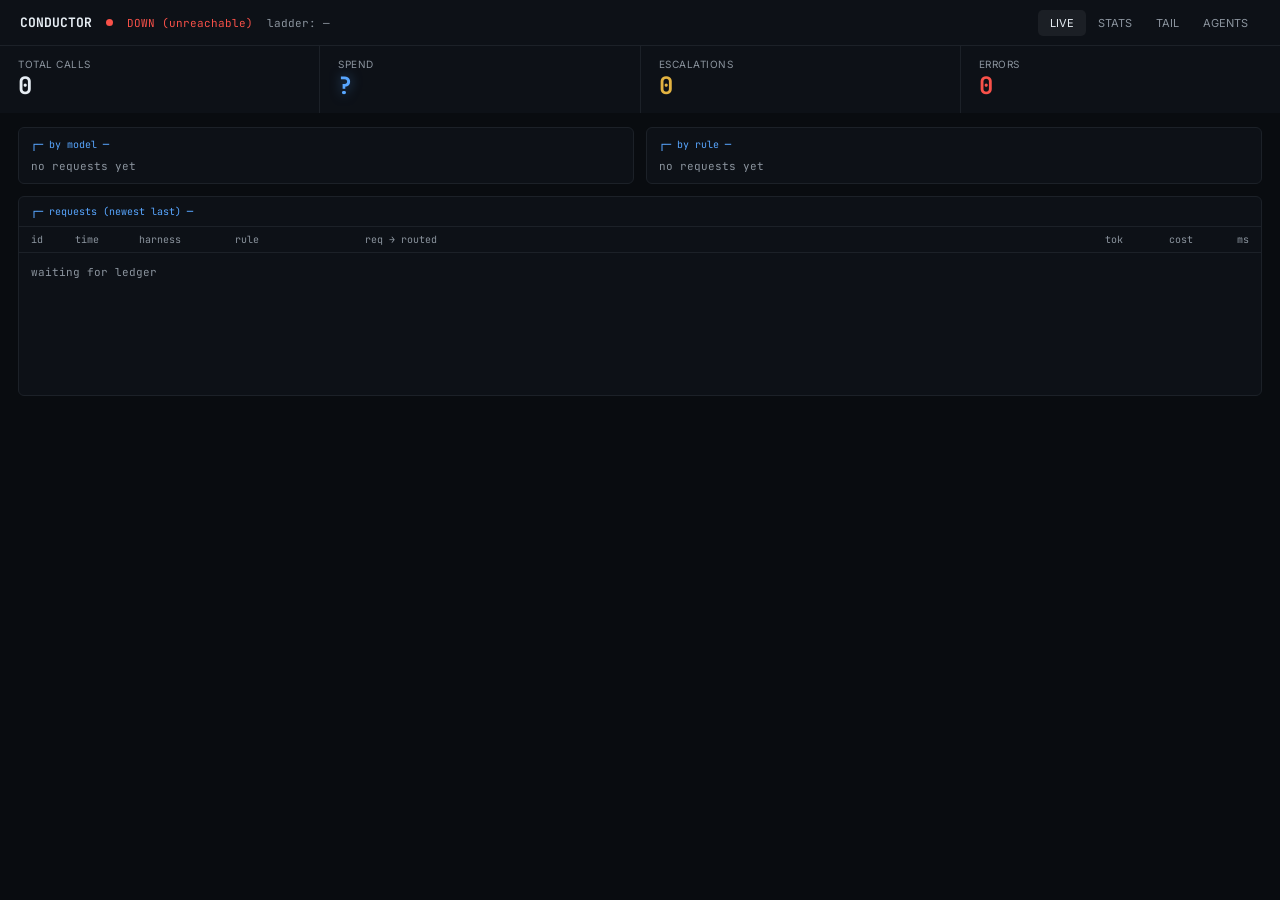
==== conductor/webui/static/index.html @ 9d4b1638 "Add webui frontend shell: Live/Stats/Tail tabs and row-detail modal" ====
<!DOCTYPE html>
<html lang="en">
<head>
  <meta charset="UTF-8">
  <meta name="viewport" content="width=device-width, initial-scale=1.0">
  <title>Conductor</title>
  <link rel="preconnect" href="https://fonts.googleapis.com">
  <link rel="preconnect" href="https://fonts.gstatic.com" crossorigin>
  <link href="https://fonts.googleapis.com/css2?family=Inter:wght@400;500;600;700&family=JetBrains+Mono:wght@400;500;600;700&display=swap" rel="stylesheet">
  <link rel="stylesheet" href="style.css">
  <link rel="stylesheet" href="agents.css">
</head>
<body>
  <div id="app" class="app">
    <!-- Top nav -->
    <header class="nav-bar">
      <span class="wordmark">CONDUCTOR</span>
      <span id="status-dot" class="status-dot status-dot--up"></span>
      <span id="status-label" class="status-label status-label--up">UP</span>
      <span id="ladder-text" class="ladder-text">ladder: —</span>
      <div class="nav-spacer"></div>
      <nav class="nav-tabs">
        <button type="button" id="nav-live" class="nav-tab active" data-tab="live">LIVE</button>
        <button type="button" id="nav-stats" class="nav-tab" data-tab="stats">STATS</button>
        <button type="button" id="nav-tail" class="nav-tab" data-tab="tail">TAIL</button>
        <button type="button" id="nav-agents" class="nav-tab" data-tab="agents">AGENTS</button>
      </nav>
    </header>

    <!-- KPI strip -->
    <div class="kpi-strip">
      <div class="kpi-tile">
        <div class="kpi-label">TOTAL CALLS</div>
        <div id="kpi-calls" class="kpi-value">0</div>
      </div>
      <div class="kpi-tile">
        <div class="kpi-label">SPEND</div>
        <div id="kpi-spend" class="kpi-value kpi-value--spend">$0.0000</div>
      </div>
      <div class="kpi-tile">
        <div class="kpi-label">ESCALATIONS</div>
        <div id="kpi-escalations" class="kpi-value kpi-value--escalations">0</div>
      </div>
      <div class="kpi-tile">
        <div class="kpi-label">ERRORS</div>
        <div id="kpi-errors" class="kpi-value kpi-value--errors">0</div>
      </div>
    </div>

    <!-- Live tab -->
    <section id="tab-live" class="tab-panel">
      <div class="live-content">
        <div class="live-panels">
          <div class="panel">
            <div class="panel-title">┌─ by model ─</div>
            <div id="live-by-model" class="panel-body"></div>
          </div>
          <div class="panel">
            <div class="panel-title">┌─ by rule ─</div>
            <div id="live-by-rule" class="panel-body"></div>
          </div>
        </div>
        <div class="requests-panel">
          <div class="panel-title panel-title--bordered">┌─ requests (newest last) ─</div>
          <div class="requests-scroll">
            <div class="requests-header">
              <span>id</span>
              <span>time</span>
              <span>harness</span>
              <span>rule</span>
              <span>req → routed</span>
              <span class="col-right">tok</span>
              <span class="col-right">cost</span>
              <span class="col-right">ms</span>
            </div>
            <div id="live-rows" class="requests-body"></div>
          </div>
        </div>
      </div>
    </section>

    <!-- Stats tab -->
    <section id="tab-stats" class="tab-panel" hidden>
      <div class="stats-content">
        <div class="range-pills">
          <button type="button" class="range-pill active" data-range="24h">24H</button>
          <button type="button" class="range-pill" data-range="7d">7D</button>
          <button type="button" class="range-pill" data-range="30d">30D</button>
        </div>
        <div class="sparkline-panel">
          <div id="sparkline-label" class="sparkline-label">SPEND TREND — 24H</div>
          <svg id="sparkline-svg" class="sparkline-svg" viewBox="0 0 700 100" preserveAspectRatio="none"></svg>
        </div>
        <div class="stats-panels">
          <div class="stats-panel">
            <div class="stats-panel-title">BY MODEL</div>
            <div id="stats-by-model" class="stats-panel-body"></div>
          </div>
          <div class="stats-panel">
            <div class="stats-panel-title">BY RULE</div>
            <div id="stats-by-rule" class="stats-panel-body"></div>
          </div>
        </div>
      </div>
    </section>

    <!-- Tail tab -->
    <section id="tab-tail" class="tab-panel" hidden>
      <div class="tail-content">
        <div class="tail-filters">
          <select id="tail-model-filter" class="tail-select" aria-label="Filter by model">
            <option value="all">all models</option>
          </select>
          <select id="tail-rule-filter" class="tail-select" aria-label="Filter by rule">
            <option value="all">all rules</option>
          </select>
        </div>
        <div id="tail-rows" class="tail-rows"></div>
      </div>
    </section>

    <!-- Agents tab (empty container for agents-ui worker) -->
    <section id="tab-agents" class="tab-panel" hidden></section>
  </div>

  <!-- Row detail modal -->
  <div id="detail-modal" class="modal-overlay" hidden>
    <div class="modal-card" role="dialog" aria-labelledby="detail-title">
      <div class="modal-header">
        <span id="detail-title" class="modal-title">REQUEST #—</span>
        <button type="button" id="detail-close" class="modal-close" aria-label="Close">✕</button>
      </div>
      <div id="detail-body" class="modal-body"></div>
    </div>
  </div>

  <script src="app.js" defer></script>
  <script src="agents.js" defer></script>
</body>
</html>
---- conductor/webui/static/style.css ----
/* Conductor web dashboard — shell + Live/Stats/Tail + row-detail modal */

*, *::before, *::after {
  box-sizing: border-box;
  margin: 0;
  padding: 0;
}

html, body {
  height: 100%;
}

body {
  font-family: 'Inter', system-ui, sans-serif;
  background: #090c10;
  color: #e6edf3;
  min-width: 1240px;
}

.mono {
  font-family: 'JetBrains Mono', ui-monospace, Menlo, monospace;
}

/* App shell */
.app {
  display: flex;
  flex-direction: column;
  min-height: 100vh;
  background: #090c10;
}

/* Nav bar */
.nav-bar {
  height: 46px;
  flex: none;
  display: flex;
  align-items: center;
  gap: 14px;
  padding: 0 20px;
  background: #0d1117;
  border-bottom: 1px solid #1c2128;
}

.wordmark {
  color: #e6edf3;
  font-size: 13px;
  font-weight: 700;
  font-family: 'JetBrains Mono', ui-monospace, Menlo, monospace;
}

.status-dot {
  width: 7px;
  height: 7px;
  border-radius: 50%;
  flex: none;
}

.status-dot--up {
  background: #3fb950;
  box-shadow: 0 0 8px #3fb950;
}

.status-dot--down {
  background: #f85149;
}

.status-label {
  font-size: 11px;
  font-family: 'JetBrains Mono', ui-monospace, Menlo, monospace;
}

.status-label--up {
  color: #3fb950;
}

.status-label--down {
  color: #f85149;
}

.ladder-text {
  color: #8b949e;
  font-size: 11px;
  font-family: 'JetBrains Mono', ui-monospace, Menlo, monospace;
}

.nav-spacer {
  flex: 1;
}

.nav-tabs {
  display: flex;
  gap: 0;
}

.nav-tab {
  font-size: 11px;
  padding: 6px 12px;
  border-radius: 5px;
  cursor: pointer;
  color: #8b949e;
  background: transparent;
  border: none;
  font-family: 'Inter', system-ui, sans-serif;
}

.nav-tab:hover {
  color: #c9d1d9;
}

.nav-tab.active {
  color: #e6edf3;
  background: rgba(255, 255, 255, 0.06);
}

/* KPI strip */
.kpi-strip {
  display: grid;
  grid-template-columns: repeat(4, 1fr);
  gap: 1px;
  background: #1c2128;
  flex: none;
}

.kpi-tile {
  background: #0d1117;
  padding: 12px 18px;
}

.kpi-label {
  color: #8b949e;
  font-size: 10px;
  letter-spacing: 0.05em;
}

.kpi-value {
  color: #e6edf3;
  font-size: 24px;
  font-weight: 700;
  font-family: 'JetBrains Mono', ui-monospace, Menlo, monospace;
}

.kpi-value--spend {
  color: #58a6ff;
  text-shadow: 0 0 12px rgba(88, 166, 255, 0.5);
}

.kpi-value--escalations {
  color: #e3b341;
}

.kpi-value--errors {
  color: #f85149;
}

/* Tab panels */
.tab-panel {
  flex: 1;
  overflow: auto;
  min-height: 0;
  display: flex;
  flex-direction: column;
}

.tab-panel[hidden] {
  display: none;
}

/* Live tab */
.live-content {
  padding: 14px 18px;
  display: flex;
  flex-direction: column;
  gap: 12px;
  min-height: 0;
  height: 100%;
}

.live-panels {
  display: flex;
  gap: 12px;
  flex: none;
}

.panel {
  flex: 1;
  border: 1px solid #1c2128;
  border-radius: 6px;
  padding: 10px 12px;
  background: #0d1117;
}

.panel-title {
  color: #58a6ff;
  font-size: 10px;
  margin-bottom: 8px;
  font-family: 'JetBrains Mono', ui-monospace, Menlo, monospace;
}

.panel-title--bordered {
  padding: 8px 12px;
  margin-bottom: 0;
  border-bottom: 1px solid #1c2128;
}

.panel-row {
  display: flex;
  justify-content: space-between;
  color: #c9d1d9;
  font-size: 11px;
  padding: 3px 0;
  font-family: 'JetBrains Mono', ui-monospace, Menlo, monospace;
}

.panel-row-meta {
  color: #8b949e;
}

.panel-empty {
  color: #8b949e;
  font-size: 11px;
  font-family: 'JetBrains Mono', ui-monospace, Menlo, monospace;
}

.requests-panel {
  border: 1px solid #1c2128;
  border-radius: 6px;
  flex: 1;
  display: flex;
  flex-direction: column;
  overflow: hidden;
  background: #0d1117;
  min-height: 200px;
}

.requests-scroll {
  overflow: auto;
  flex: 1;
}

.requests-header {
  display: grid;
  grid-template-columns: 44px 64px 96px 130px 1fr 90px 70px 56px;
  gap: 0;
  color: #8b949e;
  font-size: 10px;
  padding: 6px 12px;
  border-bottom: 1px solid #1c2128;
  position: sticky;
  top: 0;
  background: #0d1117;
  font-family: 'JetBrains Mono', ui-monospace, Menlo, monospace;
  z-index: 1;
}

.col-right {
  text-align: right;
}

.request-row {
  display: grid;
  grid-template-columns: 44px 64px 96px 130px 1fr 90px 70px 56px;
  gap: 0;
  font-size: 11px;
  padding: 6px 12px;
  cursor: pointer;
  border-bottom: 1px solid #12161c;
  font-family: 'JetBrains Mono', ui-monospace, Menlo, monospace;
}

.request-row:hover {
  background: rgba(255, 255, 255, 0.03);
}

.request-row--normal {
  color: #c9d1d9;
}

.request-row--escalated {
  color: #e3b341;
}

.request-row--error {
  color: #f85149;
}

.model-chips {
  display: flex;
  align-items: center;
  gap: 5px;
  min-width: 0;
}

.chip {
  border-radius: 4px;
  padding: 1px 6px;
  font-size: 10px;
  white-space: nowrap;
}

.chip--req {
  color: #8b949e;
  background: #161b22;
  border: 1px solid #21262d;
}

.chip--routed {
  color: #c9e8ff;
  background: rgba(88, 166, 255, 0.1);
  border: 1px solid rgba(88, 166, 255, 0.35);
}

.chip-arrow {
  color: #484f58;
}

/* Stats tab */
.stats-content {
  padding: 14px 18px;
  display: flex;
  flex-direction: column;
  gap: 14px;
}

.range-pills {
  display: flex;
  gap: 8px;
}

.range-pill {
  padding: 5px 14px;
  border-radius: 5px;
  font-size: 11px;
  cursor: pointer;
  color: #8b949e;
  background: transparent;
  border: none;
  font-family: 'Inter', system-ui, sans-serif;
}

.range-pill:hover {
  color: #c9d1d9;
}

.range-pill.active {
  color: #e6edf3;
  background: rgba(255, 255, 255, 0.08);
}

.sparkline-panel {
  background: #0d1117;
  border: 1px solid #1c2128;
  border-radius: 8px;
  padding: 16px;
}

.sparkline-label {
  color: #8b949e;
  font-size: 10px;
  letter-spacing: 0.05em;
  margin-bottom: 10px;
  font-family: 'JetBrains Mono', ui-monospace, Menlo, monospace;
}

.sparkline-svg {
  width: 100%;
  height: 100px;
  display: block;
}

.stats-panels {
  display: flex;
  gap: 14px;
}

.stats-panel {
  flex: 1;
  background: #0d1117;
  border: 1px solid #1c2128;
  border-radius: 8px;
  padding: 14px;
}

.stats-panel-title {
  color: #8b949e;
  font-size: 10px;
  letter-spacing: 0.05em;
  margin-bottom: 10px;
  font-family: 'JetBrains Mono', ui-monospace, Menlo, monospace;
}

.stats-model-row {
  display: grid;
  grid-template-columns: 1fr 50px 90px 80px;
  color: #c9d1d9;
  font-size: 11px;
  font-family: 'JetBrains Mono', ui-monospace, Menlo, monospace;
  padding: 4px 0;
  align-items: center;
}

.stats-model-row .col-calls {
  text-align: right;
}

.stats-model-row .col-cost {
  text-align: right;
}

.spend-bar-track {
  justify-self: end;
  width: 80px;
  height: 6px;
  background: #1c2128;
  border-radius: 3px;
  overflow: hidden;
}

.spend-bar-fill {
  display: block;
  height: 100%;
  background: #58a6ff;
  box-shadow: 0 0 6px rgba(88, 166, 255, 0.6);
}

.stats-rule-row {
  display: flex;
  justify-content: space-between;
  color: #c9d1d9;
  font-size: 11px;
  font-family: 'JetBrains Mono', ui-monospace, Menlo, monospace;
  padding: 4px 0;
}

/* Tail tab */
.tail-content {
  padding: 14px 18px;
  display: flex;
  flex-direction: column;
  gap: 10px;
}

.tail-filters {
  display: flex;
  gap: 8px;
}

.tail-select {
  background: #0d1117;
  color: #c9d1d9;
  border: 1px solid #1c2128;
  border-radius: 6px;
  font-size: 11px;
  padding: 6px 10px;
  font-family: 'JetBrains Mono', ui-monospace, Menlo, monospace;
}

.tail-select:focus {
  outline: 1px solid #58a6ff;
}

.tail-row {
  display: flex;
  align-items: center;
  gap: 16px;
  font-size: 11px;
  cursor: pointer;
  padding: 6px 4px;
  border-bottom: 1px solid #171b22;
  font-family: 'JetBrains Mono', ui-monospace, Menlo, monospace;
}

.tail-row:hover {
  background: rgba(255, 255, 255, 0.03);
}

.tail-row--normal {
  color: #c9d1d9;
}

.tail-row--escalated {
  color: #e3b341;
}

.tail-row--error {
  color: #f85149;
}

.tail-empty {
  color: #8b949e;
  font-size: 11px;
  font-family: 'JetBrains Mono', ui-monospace, Menlo, monospace;
  padding: 12px 4px;
}

/* Row detail modal */
.modal-overlay {
  position: fixed;
  inset: 0;
  background: rgba(0, 0, 0, 0.55);
  display: flex;
  align-items: center;
  justify-content: center;
  z-index: 100;
}

.modal-overlay[hidden] {
  display: none;
}

.modal-card {
  width: 400px;
  background: #0d1117;
  border: 1px solid #2a323c;
  border-radius: 10px;
  padding: 20px;
  color: #c9d1d9;
  font-size: 11.5px;
  line-height: 2;
  font-family: 'JetBrains Mono', ui-monospace, Menlo, monospace;
  box-shadow: 0 0 40px rgba(88, 166, 255, 0.15);
}

.modal-header {
  display: flex;
  justify-content: space-between;
  margin-bottom: 10px;
}

.modal-title {
  color: #e6edf3;
  font-weight: 700;
  font-size: 13px;
}

.modal-close {
  cursor: pointer;
  color: #8b949e;
  background: none;
  border: none;
  font-size: 13px;
  padding: 0;
  line-height: 1;
}

.modal-close:hover {
  color: #e6edf3;
}

.modal-body .detail-line {
  white-space: pre;
}
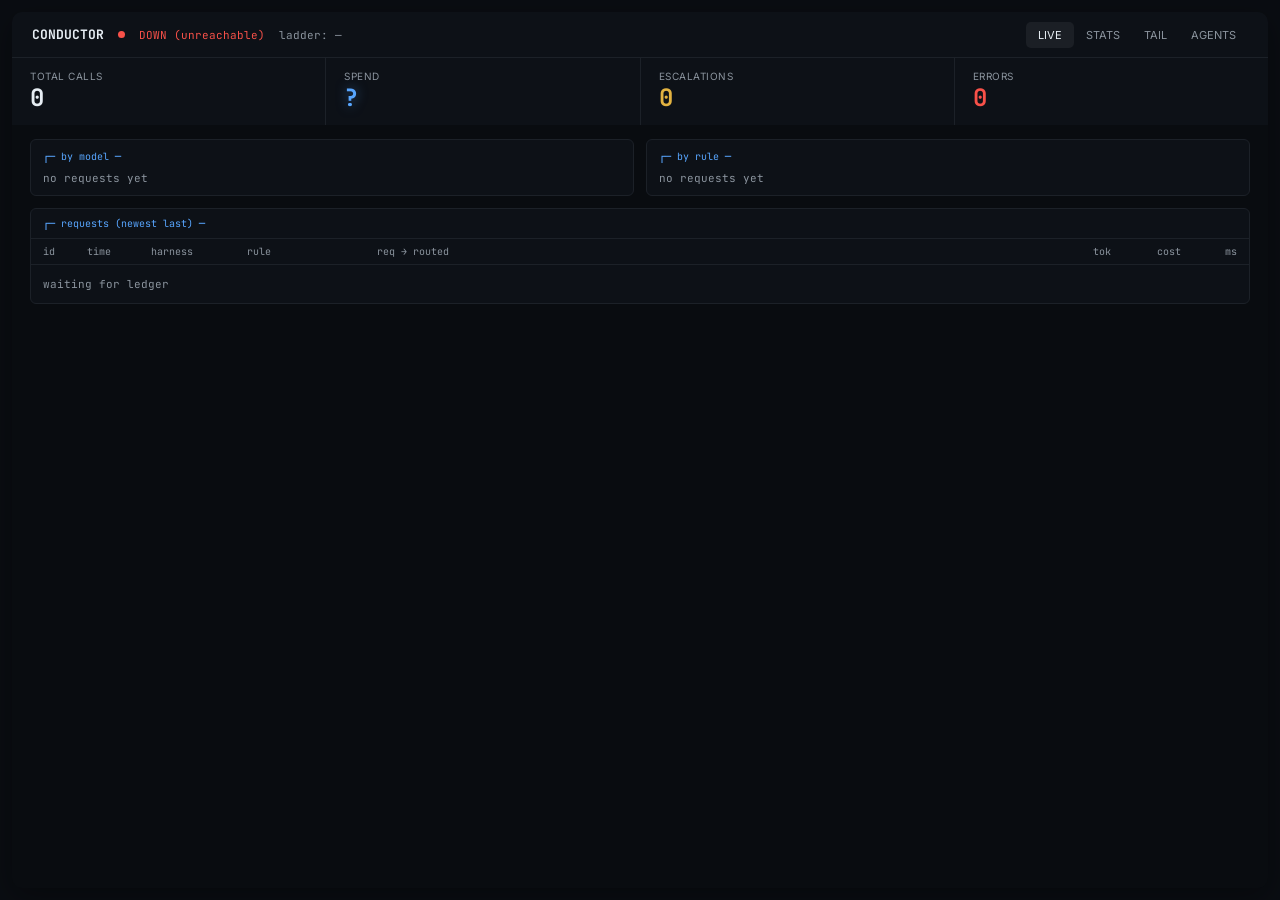
==== commit 248f5319: "Polish web GUI shell chrome to match design handoff" ====
--- a/conductor/webui/static/index.html
+++ b/conductor/webui/static/index.html
@@ -11,6 +11,7 @@
   <link rel="stylesheet" href="agents.css">
 </head>
 <body>
+  <div class="app-frame">
   <div id="app" class="app">
     <!-- Top nav -->
     <header class="nav-bar">
@@ -122,6 +123,7 @@
     <!-- Agents tab (empty container for agents-ui worker) -->
     <section id="tab-agents" class="tab-panel" hidden></section>
   </div>
+  </div>
 
   <!-- Row detail modal -->
   <div id="detail-modal" class="modal-overlay" hidden>
--- a/conductor/webui/static/style.css
+++ b/conductor/webui/static/style.css
@@ -12,20 +12,36 @@
 
 body {
   font-family: 'Inter', system-ui, sans-serif;
+  background: #0a0d12;
+  color: #e6edf3;
+  min-width: 1240px;
+  min-height: 100vh;
+  padding: 12px;
+}
+
+.mono {
+  font-family: 'JetBrains Mono', ui-monospace, Menlo, monospace;
+}
+
+/* Desktop window frame */
+.app-frame {
+  min-width: 1240px;
+  min-height: calc(100vh - 24px);
   background: #090c10;
-  color: #e6edf3;
-  min-width: 1240px;
-}
-
-.mono {
-  font-family: 'JetBrains Mono', ui-monospace, Menlo, monospace;
+  border-radius: 10px;
+  box-shadow: 0 8px 30px rgba(0, 0, 0, 0.35);
+  overflow: hidden;
+  display: flex;
+  flex-direction: column;
+  isolation: isolate;
 }
 
 /* App shell */
 .app {
   display: flex;
   flex-direction: column;
-  min-height: 100vh;
+  flex: 1;
+  min-height: 0;
   background: #090c10;
 }
 
@@ -229,7 +245,7 @@
   flex-direction: column;
   overflow: hidden;
   background: #0d1117;
-  min-height: 200px;
+  min-height: 0;
 }
 
 .requests-scroll {
@@ -241,6 +257,7 @@
   display: grid;
   grid-template-columns: 44px 64px 96px 130px 1fr 90px 70px 56px;
   gap: 0;
+  align-items: center;
   color: #8b949e;
   font-size: 10px;
   padding: 6px 12px;
@@ -260,11 +277,16 @@
   display: grid;
   grid-template-columns: 44px 64px 96px 130px 1fr 90px 70px 56px;
   gap: 0;
+  align-items: center;
   font-size: 11px;
   padding: 6px 12px;
   cursor: pointer;
   border-bottom: 1px solid #12161c;
   font-family: 'JetBrains Mono', ui-monospace, Menlo, monospace;
+}
+
+.request-row > .col-right {
+  text-align: right;
 }
 
 .request-row:hover {
--- a/conductor/webui/static/agents.css
+++ b/conductor/webui/static/agents.css
@@ -0,0 +1,568 @@
+/* Conductor Agents tab — scoped under .ca-root and .ca-modal-* */
+
+@keyframes ca-pulse {
+  0%, 100% { opacity: 1; }
+  50% { opacity: 0.35; }
+}
+
+.ca-root {
+  flex: 1;
+  overflow: auto;
+  padding: 18px 20px;
+  display: flex;
+  flex-direction: column;
+  gap: 14px;
+  font-family: 'Inter', system-ui, sans-serif;
+}
+
+.ca-intro {
+  color: #8b949e;
+  font-size: 11px;
+  font-family: 'JetBrains Mono', ui-monospace, monospace;
+}
+
+.ca-grid {
+  display: grid;
+  grid-template-columns: repeat(4, 1fr);
+  gap: 14px;
+}
+
+.ca-agent-card,
+.ca-mcp-card {
+  background: #0d1117;
+  border: 1px solid #1c2128;
+  border-radius: 8px;
+  display: flex;
+  flex-direction: column;
+}
+
+.ca-agent-card {
+  padding: 14px;
+  gap: 12px;
+}
+
+.ca-mcp-card {
+  padding: 14px;
+  gap: 10px;
+}
+
+.ca-agent-header,
+.ca-mcp-header {
+  display: flex;
+  align-items: center;
+  gap: 10px;
+}
+
+.ca-agent-avatar {
+  width: 30px;
+  height: 30px;
+  border-radius: 7px;
+  display: flex;
+  align-items: center;
+  justify-content: center;
+  color: #0a0d12;
+  font-size: 11px;
+  font-weight: 700;
+  font-family: 'JetBrains Mono', ui-monospace, monospace;
+  flex-shrink: 0;
+}
+
+.ca-mcp-avatar {
+  width: 30px;
+  height: 30px;
+  border-radius: 7px;
+  display: flex;
+  align-items: center;
+  justify-content: center;
+  color: #0a0d12;
+  font-size: 10px;
+  font-weight: 700;
+  font-family: 'JetBrains Mono', ui-monospace, monospace;
+  flex-shrink: 0;
+}
+
+.ca-mcp-avatar--custom {
+  background: #30363d;
+  color: #c9d1d9;
+}
+
+.ca-agent-name,
+.ca-mcp-name {
+  color: #e6edf3;
+  font-size: 12.5px;
+  font-weight: 600;
+  min-width: 0;
+  overflow: hidden;
+  text-overflow: ellipsis;
+  white-space: nowrap;
+}
+
+.ca-segment {
+  display: flex;
+  background: #12161d;
+  border: 1px solid #1c2128;
+  border-radius: 6px;
+  padding: 2px;
+}
+
+.ca-segment-btn {
+  flex: 1;
+  text-align: center;
+  padding: 6px 0;
+  border-radius: 5px;
+  font-size: 10.5px;
+  cursor: pointer;
+  font-family: 'JetBrains Mono', ui-monospace, monospace;
+  border: none;
+  background: transparent;
+  color: #6e7681;
+}
+
+.ca-segment-btn--active {
+  background: #1c2128;
+  color: #e6edf3;
+}
+
+.ca-target {
+  color: #6e7681;
+  font-size: 10px;
+  font-family: 'JetBrains Mono', ui-monospace, monospace;
+  white-space: nowrap;
+  overflow: hidden;
+  text-overflow: ellipsis;
+}
+
+.ca-btn-primary {
+  text-align: center;
+  padding: 8px 0;
+  border-radius: 6px;
+  font-size: 11.5px;
+  cursor: pointer;
+  color: #0a0d12;
+  font-weight: 600;
+  border: none;
+  width: 100%;
+  font-family: 'Inter', system-ui, sans-serif;
+}
+
+.ca-btn-secondary {
+  text-align: center;
+  padding: 7px 0;
+  border-radius: 6px;
+  font-size: 11px;
+  cursor: pointer;
+  border: 1px solid #1c2128;
+  color: #8b949e;
+  background: transparent;
+  width: 100%;
+  font-family: 'Inter', system-ui, sans-serif;
+}
+
+.ca-btn-secondary:hover,
+.ca-btn-primary:hover {
+  filter: brightness(1.05);
+}
+
+.ca-mcp-status {
+  display: flex;
+  align-items: center;
+  gap: 6px;
+}
+
+.ca-mcp-dot {
+  width: 6px;
+  height: 6px;
+  border-radius: 50%;
+  flex-shrink: 0;
+}
+
+.ca-mcp-status-text {
+  font-size: 10.5px;
+  font-family: 'JetBrains Mono', ui-monospace, monospace;
+}
+
+.ca-mcp-url {
+  color: #6e7681;
+  font-size: 10px;
+  font-family: 'JetBrains Mono', ui-monospace, monospace;
+  overflow: hidden;
+  text-overflow: ellipsis;
+  white-space: nowrap;
+}
+
+.ca-btn-toggle {
+  text-align: center;
+  padding: 6px 0;
+  border-radius: 6px;
+  font-size: 11px;
+  cursor: pointer;
+  border: 1px solid #1c2128;
+  color: #c9d1d9;
+  background: transparent;
+  width: 100%;
+  font-family: 'Inter', system-ui, sans-serif;
+}
+
+.ca-btn-remove {
+  text-align: center;
+  padding: 6px 0;
+  border-radius: 6px;
+  font-size: 11px;
+  cursor: pointer;
+  border: 1px solid #1c2128;
+  color: #f85149;
+  background: transparent;
+  width: 100%;
+  font-family: 'Inter', system-ui, sans-serif;
+}
+
+.ca-mcp-section-title {
+  color: #8b949e;
+  font-size: 11px;
+  font-family: 'JetBrains Mono', ui-monospace, monospace;
+  margin-top: 6px;
+}
+
+.ca-add-mcp-card {
+  border: 1px dashed #2a323c;
+  border-radius: 8px;
+  padding: 14px;
+  display: flex;
+  flex-direction: column;
+  align-items: center;
+  justify-content: center;
+  gap: 6px;
+  cursor: pointer;
+  color: #6e7681;
+  min-height: 98px;
+  background: transparent;
+}
+
+.ca-add-mcp-card:hover {
+  border-color: #484f58;
+  color: #8b949e;
+}
+
+.ca-add-mcp-plus {
+  font-size: 20px;
+  line-height: 1;
+}
+
+.ca-add-mcp-label {
+  font-size: 11px;
+  font-family: 'JetBrains Mono', ui-monospace, monospace;
+}
+
+/* Modals (appended to document.body) */
+
+.ca-modal-overlay {
+  position: fixed;
+  inset: 0;
+  background: rgba(0, 0, 0, 0.6);
+  display: flex;
+  align-items: center;
+  justify-content: center;
+  z-index: 1000;
+}
+
+.ca-modal-overlay--session {
+  z-index: 1001;
+}
+
+.ca-mcp-form-card {
+  width: 360px;
+  background: #0d1117;
+  border: 1px solid #2a323c;
+  border-radius: 10px;
+  padding: 20px;
+  display: flex;
+  flex-direction: column;
+  gap: 12px;
+}
+
+.ca-mcp-form-header {
+  display: flex;
+  justify-content: space-between;
+  align-items: center;
+}
+
+.ca-mcp-form-title {
+  color: #e6edf3;
+  font-size: 13px;
+  font-weight: 700;
+  font-family: 'Inter', system-ui, sans-serif;
+}
+
+.ca-modal-close {
+  cursor: pointer;
+  color: #8b949e;
+  background: none;
+  border: none;
+  font-size: 13px;
+  padding: 0;
+  line-height: 1;
+}
+
+.ca-form-field {
+  display: flex;
+  flex-direction: column;
+  gap: 5px;
+}
+
+.ca-form-label {
+  color: #8b949e;
+  font-size: 10.5px;
+  font-family: 'JetBrains Mono', ui-monospace, monospace;
+}
+
+.ca-form-input {
+  background: #12161d;
+  border: 1px solid #1c2128;
+  border-radius: 6px;
+  padding: 8px 10px;
+  color: #e6edf3;
+  font-size: 12px;
+  font-family: 'JetBrains Mono', ui-monospace, monospace;
+  outline: none;
+}
+
+.ca-form-input:focus {
+  border-color: #484f58;
+}
+
+.ca-btn-submit {
+  text-align: center;
+  padding: 9px 0;
+  border-radius: 6px;
+  font-size: 12px;
+  cursor: pointer;
+  background: #58a6ff;
+  color: #0a0d12;
+  font-weight: 600;
+  margin-top: 4px;
+  border: none;
+  width: 100%;
+  font-family: 'Inter', system-ui, sans-serif;
+}
+
+.ca-btn-submit:disabled {
+  opacity: 0.5;
+  cursor: not-allowed;
+}
+
+/* Session preview modal */
+
+.ca-session-card {
+  width: 820px;
+  height: 560px;
+  background: #0a0d12;
+  border: 1px solid #2a323c;
+  border-radius: 10px;
+  box-shadow: 0 0 50px rgba(0, 0, 0, 0.5);
+  display: flex;
+  flex-direction: column;
+  overflow: hidden;
+}
+
+.ca-session-header {
+  height: 40px;
+  flex: none;
+  display: flex;
+  align-items: center;
+  gap: 10px;
+  padding: 0 16px;
+  background: #0d1117;
+  border-bottom: 1px solid #1c2128;
+}
+
+.ca-session-avatar {
+  width: 22px;
+  height: 22px;
+  border-radius: 6px;
+  display: flex;
+  align-items: center;
+  justify-content: center;
+  color: #0a0d12;
+  font-size: 9px;
+  font-weight: 700;
+  font-family: 'JetBrains Mono', ui-monospace, monospace;
+  flex-shrink: 0;
+}
+
+.ca-session-name {
+  color: #e6edf3;
+  font-size: 12px;
+  font-weight: 600;
+  font-family: 'Inter', system-ui, sans-serif;
+}
+
+.ca-session-mode {
+  color: #8b949e;
+  font-size: 11px;
+  font-family: 'JetBrains Mono', ui-monospace, monospace;
+}
+
+.ca-session-route-pill {
+  color: #3fb950;
+  font-size: 10.5px;
+  font-family: 'JetBrains Mono', ui-monospace, monospace;
+  background: rgba(63, 185, 80, 0.1);
+  border: 1px solid rgba(63, 185, 80, 0.3);
+  border-radius: 4px;
+  padding: 2px 7px;
+  white-space: nowrap;
+}
+
+.ca-session-header-spacer {
+  flex: 1;
+}
+
+.ca-session-cli-body {
+  flex: 1;
+  padding: 16px 18px;
+  color: #c9d1d9;
+  font-size: 12.5px;
+  font-family: 'JetBrains Mono', ui-monospace, monospace;
+  line-height: 1.8;
+  overflow: auto;
+  background: #080a0d;
+}
+
+.ca-cli-dim {
+  color: #8b949e;
+}
+
+.ca-cli-green {
+  color: #3fb950;
+}
+
+.ca-cli-add {
+  color: #58a6ff;
+}
+
+.ca-cli-del {
+  color: #f85149;
+}
+
+.ca-cli-cursor-row {
+  margin-top: 10px;
+  display: flex;
+  align-items: center;
+  gap: 6px;
+}
+
+.ca-cli-cursor {
+  display: inline-block;
+  width: 7px;
+  height: 14px;
+  background: #c9d1d9;
+  animation: ca-pulse 1s infinite;
+}
+
+.ca-session-app-body {
+  flex: 1;
+  display: flex;
+  flex-direction: column;
+  background: #0a0d12;
+  min-height: 0;
+}
+
+.ca-app-transcript {
+  flex: 1;
+  overflow: auto;
+  padding: 18px 20px;
+  display: flex;
+  flex-direction: column;
+  gap: 14px;
+}
+
+.ca-app-user-bubble {
+  align-self: flex-end;
+  max-width: 70%;
+  background: #1f6feb;
+  color: #fff;
+  border-radius: 10px 10px 2px 10px;
+  padding: 10px 14px;
+  font-size: 12.5px;
+  line-height: 1.6;
+  font-family: 'Inter', system-ui, sans-serif;
+}
+
+.ca-app-assistant-wrap {
+  align-self: flex-start;
+  max-width: 75%;
+  display: flex;
+  flex-direction: column;
+  gap: 8px;
+}
+
+.ca-app-route-tag {
+  color: #3fb950;
+  font-size: 10px;
+  font-family: 'JetBrains Mono', ui-monospace, monospace;
+  background: rgba(63, 185, 80, 0.1);
+  border: 1px solid rgba(63, 185, 80, 0.3);
+  border-radius: 4px;
+  padding: 2px 7px;
+  align-self: flex-start;
+}
+
+.ca-app-assistant-bubble {
+  background: #161b22;
+  color: #c9d1d9;
+  border-radius: 2px 10px 10px 10px;
+  padding: 12px 14px;
+  font-size: 12.5px;
+  line-height: 1.7;
+  font-family: 'Inter', system-ui, sans-serif;
+}
+
+.ca-app-assistant-bubble code {
+  font-family: 'JetBrains Mono', ui-monospace, monospace;
+  color: #e6edf3;
+}
+
+.ca-app-diff-block {
+  margin-top: 8px;
+  background: #0d1117;
+  border: 1px solid #1c2128;
+  border-radius: 6px;
+  padding: 10px 12px;
+  font-family: 'JetBrains Mono', ui-monospace, monospace;
+  font-size: 11.5px;
+}
+
+.ca-app-tests-pass {
+  margin-top: 8px;
+  color: #3fb950;
+}
+
+.ca-app-composer {
+  flex: none;
+  padding: 14px 20px;
+  border-top: 1px solid #1c2128;
+  display: flex;
+  gap: 10px;
+}
+
+.ca-app-input {
+  flex: 1;
+  background: #12161d;
+  border: 1px solid #1c2128;
+  border-radius: 8px;
+  padding: 10px 14px;
+  color: #6e7681;
+  font-size: 12px;
+  font-family: 'Inter', system-ui, sans-serif;
+}
+
+.ca-app-send {
+  color: #0a0d12;
+  border-radius: 8px;
+  padding: 10px 16px;
+  font-size: 12px;
+  font-weight: 600;
+  border: none;
+  cursor: default;
+  font-family: 'Inter', system-ui, sans-serif;
+}
